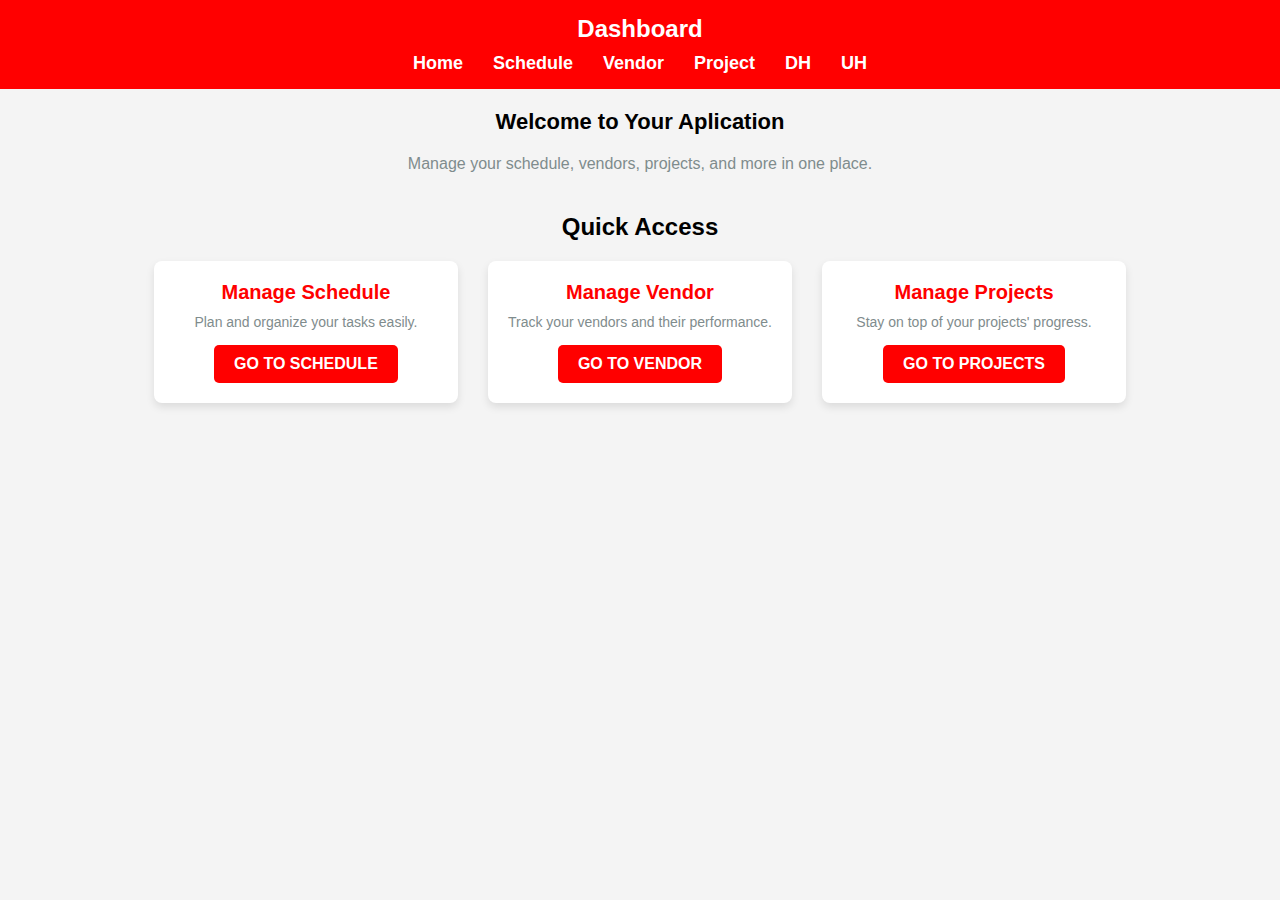
==== index.html @ ecf7b19d "first commit" ====
<!DOCTYPE html>
<html lang="en">
  <head>
    <meta charset="UTF-8" />
    <meta name="viewport" content="width=device-width, initial-scale=1.0" />
    <title>Dashboard</title>
    <link rel="stylesheet" href="style.css" />
  </head>
  <body>
    <header>
      <div class="logo-container">
        <h1>Dashboard</h1>
      </div>
      <nav>
        <ul>
          <li><a href="index.html">Home</a></li>
          <li><a href="schedule.html">Schedule</a></li>
          <li><a href="vendor.html">Vendor</a></li>
          <li><a href="project.html">Project</a></li>
          <li><a href="dh.html">DH</a></li>
          <li><a href="uh.html">UH</a></li>
        </ul>
      </nav>
    </header>

    <main>
      <section class="intro">
        <h2>Welcome to Your Aplication</h2>
        <p>Manage your schedule, vendors, projects, and more in one place.</p>
      </section>

      <section class="quick-access">
        <h3>Quick Access</h3>
        <div class="cards">
          <div class="card">
            <h4>Manage Schedule</h4>
            <p>Plan and organize your tasks easily.</p>
            <a href="schedule.html" class="btn">Go to Schedule</a>
          </div>
          <div class="card">
            <h4>Manage Vendor</h4>
            <p>Track your vendors and their performance.</p>
            <a href="vendor.html" class="btn">Go to Vendor</a>
          </div>
          <div class="card">
            <h4>Manage Projects</h4>
            <p>Stay on top of your projects' progress.</p>
            <a href="project.html" class="btn">Go to Projects</a>
          </div>
        </div>
      </section>
    </main>
  </body>
</html>
---- style.css ----
* {
  box-sizing: border-box;
  margin: 0;
  padding: 0;
}

body {
  font-family: Arial, sans-serif;
  background-color: #f4f4f4;
}

header {
  background-color: red;
  color: white;
  padding: 15px;
}

header h1 {
  text-align: center;
  font-size: 24px;
}

nav ul {
  list-style: none;
  display: flex;
  justify-content: center;
  margin-top: 10px;
}

nav ul li {
  margin: 0 15px;
}

nav ul li a {
  color: white;
  text-decoration: none;
  font-weight: bold;
  font-size: 18px;
}

nav ul li a:hover {
  text-decoration: underline;
}

main {
  padding: 20px;
}

h2,
h3 {
  margin-bottom: 20px;
  font-size: 22px;
}

p {
  font-size: 16px;
  color: #7f8c8d;
}

section.intro {
  text-align: center;
  margin-bottom: 40px;
}

section.quick-access {
  margin-top: 40px;
  display: flex;
  flex-direction: column;
  align-items: center;
}

.quick-access h3 {
  font-size: 24px;
  font-weight: 600;
  margin-bottom: 20px;
}

.cards {
  display: grid;
  grid-template-columns: repeat(auto-fill, minmax(280px, 1fr));
  gap: 30px;
  max-width: 1200px;
  margin: 0 auto;
}

.card {
  background-color: #fff;
  padding: 20px;
  border-radius: 8px;
  box-shadow: 0 4px 8px rgba(0, 0, 0, 0.1);
  text-align: center;
  transition: transform 0.3s ease, box-shadow 0.3s ease;
}

.card:hover {
  transform: translateY(-8px);
  box-shadow: 0 8px 16px rgba(0, 0, 0, 0.1);
}

.card h4 {
  font-size: 20px;
  font-weight: bold;
  color: red;
  margin-bottom: 10px;
}

.card p {
  font-size: 14px;
  color: #7f8c8d;
}

.card .btn {
  display: inline-block;
  margin-top: 15px;
  padding: 10px 20px;
  background-color: red;
  color: white;
  text-decoration: none;
  border-radius: 5px;
  font-weight: bold;
  text-transform: uppercase;
}

.card .btn:hover {
  background-color: red;
}

form {
  margin-bottom: 20px;
  background-color: #fff;
  padding: 20px;
  border-radius: 8px;
  box-shadow: 0 2px 4px rgba(0, 0, 0, 0.1);
  max-width: 600px;
  margin: 0 auto 20px auto;
}

form input,
form select,
form button {
  padding: 10px;
  margin-bottom: 10px;
  width: 100%;
  font-size: 16px;
  border-radius: 5px;
  border: 1px solid #ddd;
}

form input[type="checkbox"] {
  width: auto;
  margin-right: 10px;
}

table {
  width: 100%;
  border-collapse: collapse;
  margin-top: 20px;
  max-width: 100%;
  overflow-x: auto;
}

table,
th,
td {
  border: 1px solid #ddd;
}

th,
td {
  padding: 10px;
  text-align: left;
}

th {
  background-color: #f2f2f2;
}

button {
  padding: 10px 20px;
  background-color: red;
  color: white;
  border: none;
  cursor: pointer;
  border-radius: 5px;
}

button:hover {
  background-color: #555;
}

@media (max-width: 768px) {
  header h1 {
    font-size: 20px;
  }

  nav ul {
    flex-direction: column;
  }

  nav ul li {
    margin-bottom: 10px;
  }

  .cards {
    grid-template-columns: 1fr;
  }

  table,
  th,
  td {
    font-size: 14px;
  }
}
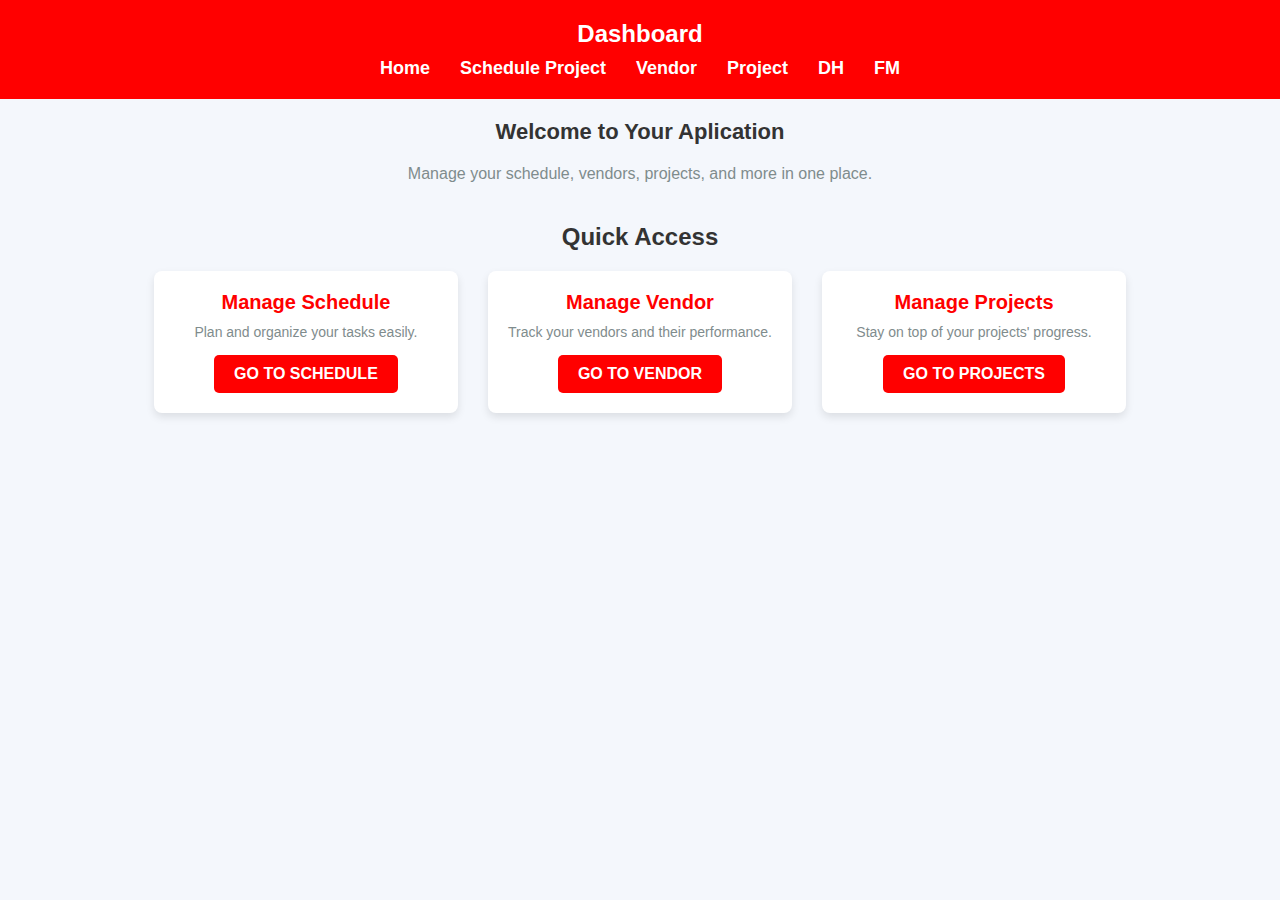
==== commit cb2108c3: "update" ====
--- a/index.html
+++ b/index.html
@@ -14,11 +14,11 @@
       <nav>
         <ul>
           <li><a href="index.html">Home</a></li>
-          <li><a href="schedule.html">Schedule</a></li>
+          <li><a href="schedule.html">Schedule Project</a></li>
           <li><a href="vendor.html">Vendor</a></li>
           <li><a href="project.html">Project</a></li>
           <li><a href="dh.html">DH</a></li>
-          <li><a href="uh.html">UH</a></li>
+          <li><a href="uh.html">FM</a></li>
         </ul>
       </nav>
     </header>
--- a/style.css
+++ b/style.css
@@ -6,13 +6,17 @@
 
 body {
   font-family: Arial, sans-serif;
-  background-color: #f4f4f4;
+  margin: 0;
+  padding: 0;
+  background-color: #f4f7fc;
+  color: #333;
 }
 
 header {
   background-color: red;
   color: white;
-  padding: 15px;
+  padding: 20px;
+  text-align: center;
 }
 
 header h1 {
@@ -168,11 +172,16 @@
 th,
 td {
   padding: 10px;
-  text-align: left;
+  text-align: center;
 }
 
 th {
   background-color: #f2f2f2;
+}
+
+.days label {
+  display: inline-block;
+  margin: 5px;
 }
 
 button {
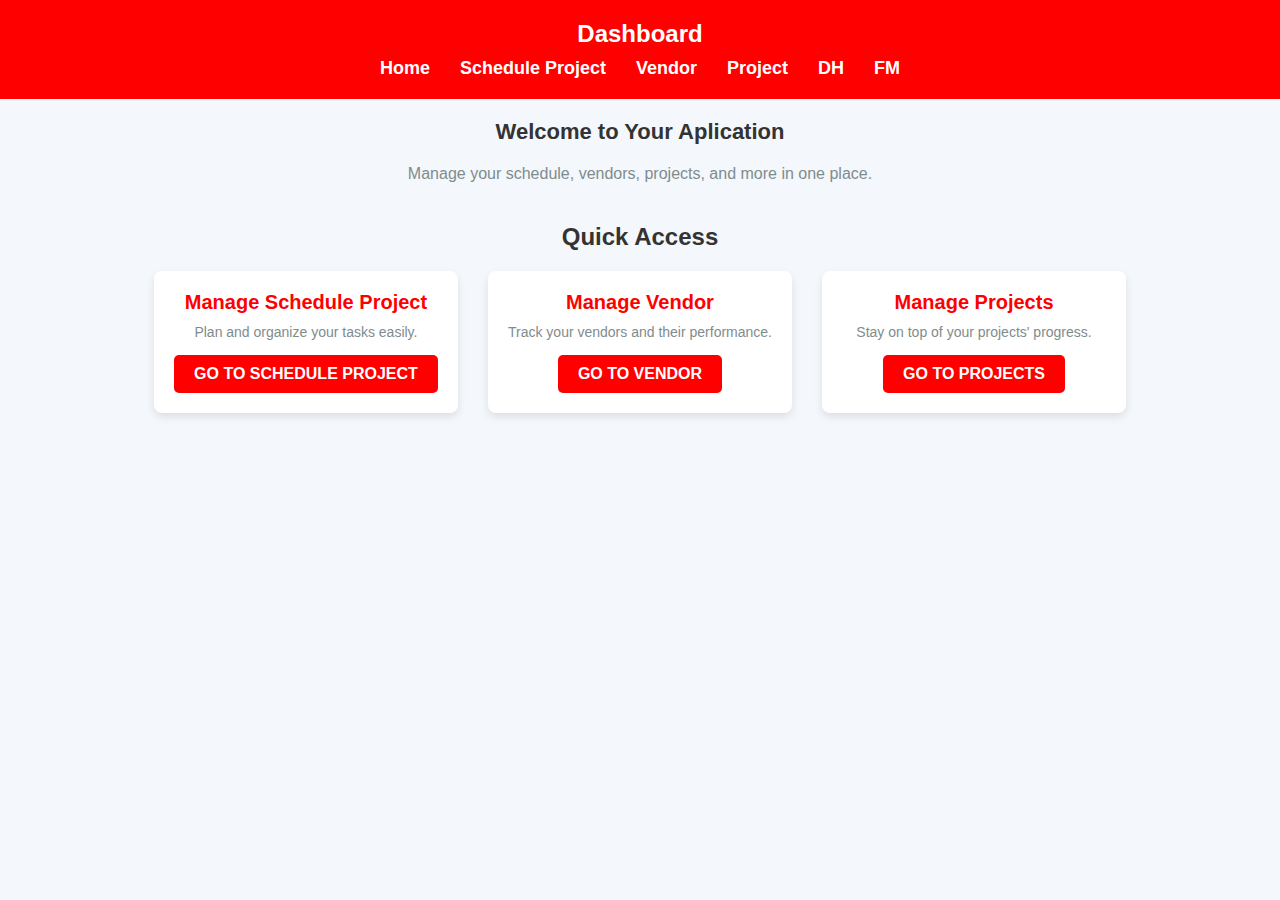
==== commit 20599ecd: "yuhuuu" ====
--- a/index.html
+++ b/index.html
@@ -33,9 +33,9 @@
         <h3>Quick Access</h3>
         <div class="cards">
           <div class="card">
-            <h4>Manage Schedule</h4>
+            <h4>Manage Schedule Project</h4>
             <p>Plan and organize your tasks easily.</p>
-            <a href="schedule.html" class="btn">Go to Schedule</a>
+            <a href="schedule.html" class="btn">Go to Schedule Project</a>
           </div>
           <div class="card">
             <h4>Manage Vendor</h4>
